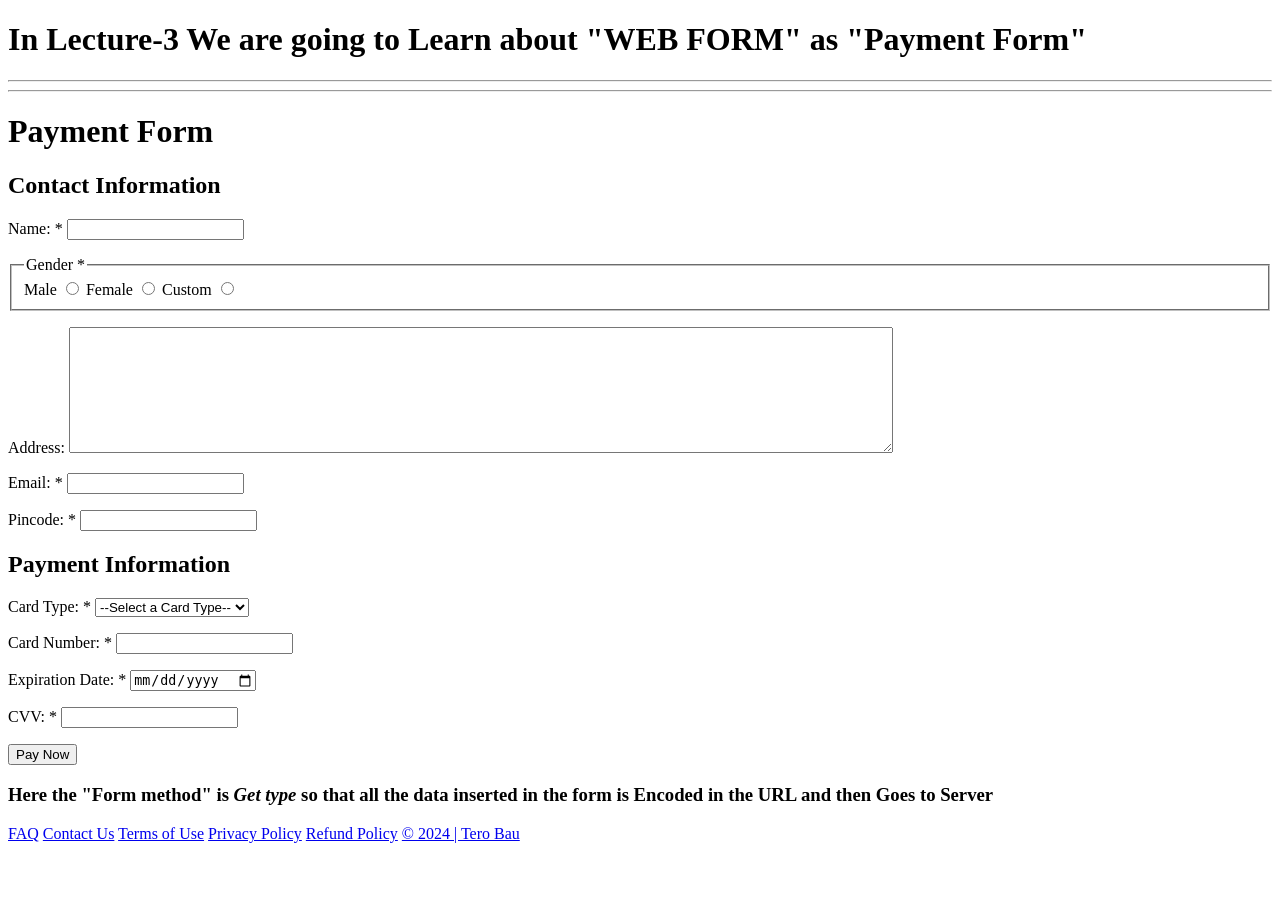
==== index.html @ 94911cae "Update and rename Payment_form.html to index.html" ====
<!DOCTYPE html>
<html lang="en">
<head>
    <meta charset="UTF-8">
    <meta name="viewport" content="width=device-width, initial-scale=1.0">
    <title>Payment Form</title>
</head>
<body>
    <header>
        <h1>In Lecture-3 We are going to Learn about "WEB FORM" as "Payment Form"</h1>
    </header>
    <hr>
    <hr>
    <form action="">
        <h1>Payment Form</h1>
        <h2>Contact Information</h2>
        <p>
            <label for="name">Name: *</label>
            <input type="text" name="name" id="name" required>
        </p>
        <p>
            <fieldset>
                <legend>Gender *</legend>
                <label for="male">Male</label>
                <input type="radio" name="gender" id="male" required>
                <label for="female">Female</label>
                <input type="radio" name="gender" id="female" required>
                <label for="custom">Custom</label>
                <input type="radio" name="gender" id="custom" required>
            </fieldset>
        </p>
        <p>
            <label for="address">Address:</label>
            <textarea name="address" id="address" cols="100" rows="8"></textarea>
        </p>
        <p>
            <label for="email">Email: *</label>
            <input type="email" name="email" id="email" required>
        </p>
        <p>
            <label for="pincode">Pincode: *</label>
            <input type="number" name="pincode" id="pincode" required>
        </p>
        <h2>Payment Information</h2>
        <p>
            <label for="card_type">Card Type: *</label>
            <select name="card_type" id="card_type" required>
                <option value="">--Select a Card Type--</option>
                <option value="visa">Visa</option>
                <option value="rupay">Rupay</option>
                <option value="mastercard">MasterCard</option>
            </select>
        </p>
        <p>
            <label for="card_number">Card Number: *</label>
            <input type="number" name="card_number" id="card_number" required>
        </p>
        <p>
            <label for="exp_date">Expiration Date: *</label>
            <input type="date" name="exp_date" id="exp_date" required>
        </p>
        <p>
            <label for="cvv">CVV: *</label>
            <input type="password" name="cvv" id="cvv" required>
        </p>
        <input type="submit" value="Pay Now">
    </form>
    <h3>Here the "Form method" is <i>Get type</i> so that all the data inserted in the form is Encoded in the URL and then Goes to Server</h3>
    <footer>
        <a href="#">FAQ</a>
        <a href="#">Contact Us</a>
        <a href="#">Terms of Use</a>
        <a href="#">Privacy Policy</a>
        <a href="#">Refund Policy</a>
        <a href="#">&copy; 2024 | Tero Bau</a>
    </footer>
</body>
</html>
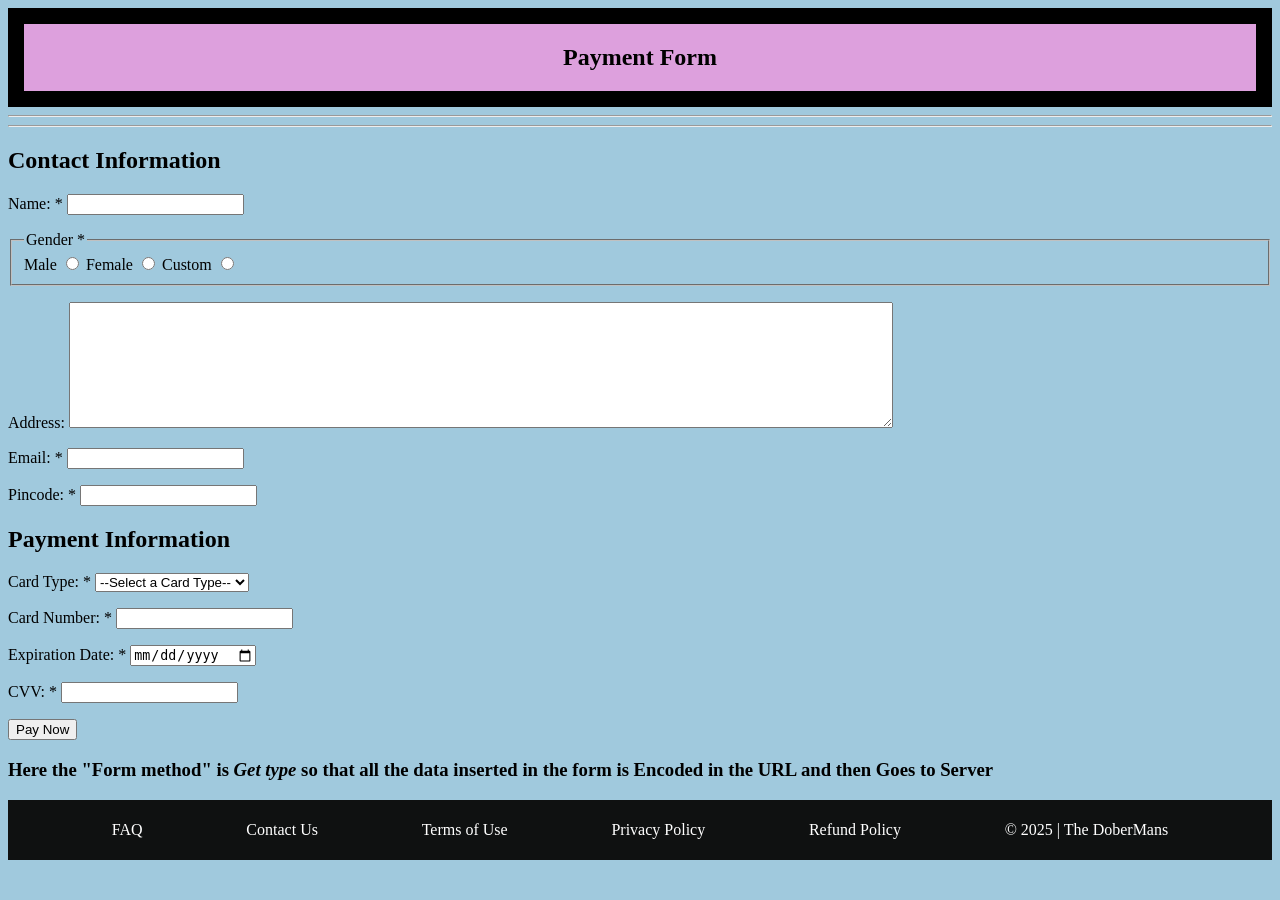
==== commit dc08ad78: "Modifying index.html and adding style.css to index.html" ====
--- a/index.html
+++ b/index.html
@@ -4,43 +4,52 @@
     <meta charset="UTF-8">
     <meta name="viewport" content="width=device-width, initial-scale=1.0">
     <title>Payment Form</title>
+    <link rel="stylesheet" href="style.css">
 </head>
 <body>
-    <header>
-        <h1>In Lecture-3 We are going to Learn about "WEB FORM" as "Payment Form"</h1>
-    </header>
+    <div id="navbar">
+        <nav>
+            <header>
+                <h1>Payment Form</h1>
+            </header>
+        </nav>
+    </div>
+   
     <hr>
     <hr>
     <form action="">
-        <h1>Payment Form</h1>
-        <h2>Contact Information</h2>
-        <p>
-            <label for="name">Name: *</label>
-            <input type="text" name="name" id="name" required>
-        </p>
-        <p>
-            <fieldset>
-                <legend>Gender *</legend>
-                <label for="male">Male</label>
-                <input type="radio" name="gender" id="male" required>
-                <label for="female">Female</label>
-                <input type="radio" name="gender" id="female" required>
-                <label for="custom">Custom</label>
-                <input type="radio" name="gender" id="custom" required>
-            </fieldset>
-        </p>
-        <p>
-            <label for="address">Address:</label>
-            <textarea name="address" id="address" cols="100" rows="8"></textarea>
-        </p>
-        <p>
-            <label for="email">Email: *</label>
-            <input type="email" name="email" id="email" required>
-        </p>
-        <p>
-            <label for="pincode">Pincode: *</label>
-            <input type="number" name="pincode" id="pincode" required>
-        </p>
+        <div id="contactInfo">
+            <h2>Contact Information</h2>
+            <p>
+                <label for="name">Name: *</label>
+                <input type="text" name="name" id="name" required>
+            </p>
+            <p>
+                <fieldset>
+                    <legend>Gender *</legend>
+                    <label for="male">Male</label>
+                    <input type="radio" name="gender" id="male" required>
+                    <label for="female">Female</label>
+                    <input type="radio" name="gender" id="female" required>
+                    <label for="custom">Custom</label>
+                    <input type="radio" name="gender" id="custom" required>
+                </fieldset>
+            </p>
+            <p>
+                <label for="address">Address:</label>
+                <textarea name="address" id="address" cols="100" rows="8"></textarea>
+            </p>
+            <p>
+                <label for="email">Email: *</label>
+                <input type="email" name="email" id="email" required>
+            </p>
+            <p>
+                <label for="pincode">Pincode: *</label>
+                <input type="number" name="pincode" id="pincode" required>
+            </p>
+        </div>
+
+       <div id="paymentInfo">
         <h2>Payment Information</h2>
         <p>
             <label for="card_type">Card Type: *</label>
@@ -64,15 +73,20 @@
             <input type="password" name="cvv" id="cvv" required>
         </p>
         <input type="submit" value="Pay Now">
+       </div>
     </form>
     <h3>Here the "Form method" is <i>Get type</i> so that all the data inserted in the form is Encoded in the URL and then Goes to Server</h3>
-    <footer>
-        <a href="#">FAQ</a>
-        <a href="#">Contact Us</a>
-        <a href="#">Terms of Use</a>
-        <a href="#">Privacy Policy</a>
-        <a href="#">Refund Policy</a>
-        <a href="#">&copy; 2024 | Tero Bau</a>
-    </footer>
+    
+        <footer>
+            <div id="footer">
+            <div class="footer-tab"> <a href="#">FAQ</a></div>
+            <div class="footer-tab"> <a href="#">Contact Us</a></div>
+            <div class="footer-tab"> <a href="#">Terms of Use</a></div>
+            <div class="footer-tab"> <a href="#">Privacy Policy</a></div>
+            <div class="footer-tab"> <a href="#">Refund Policy</a></div>
+            <div class="footer-tab"> <a href="#">&copy; 2025 | The DoberMans</a></div>
+            </div>
+        </footer>
+   
 </body>
 </html>
--- a/style.css
+++ b/style.css
@@ -0,0 +1,41 @@
+
+body{
+    background-color: #a0c9dd;
+}
+div{
+ nav{
+        background-color:lightblue ;
+        color: black;
+        
+        header{
+            background-color: plum;
+            text-align: center;
+            /* padding: 20px; */
+            border-color: #000000;
+            border: solid 1rem;
+        }
+        
+    }
+}
+#footer{
+    height: 60px;
+    background-color: #0f1111;
+    color: white;
+    display: flex;
+    justify-content: space-evenly;
+    align-items: center;
+}
+a{
+    color:white;
+    text-decoration: none;
+    
+
+}
+.footer-tab{
+    display:flex;
+    justify-content: space-between;
+    text-align: center;
+    align-items: center;
+}
+
+
